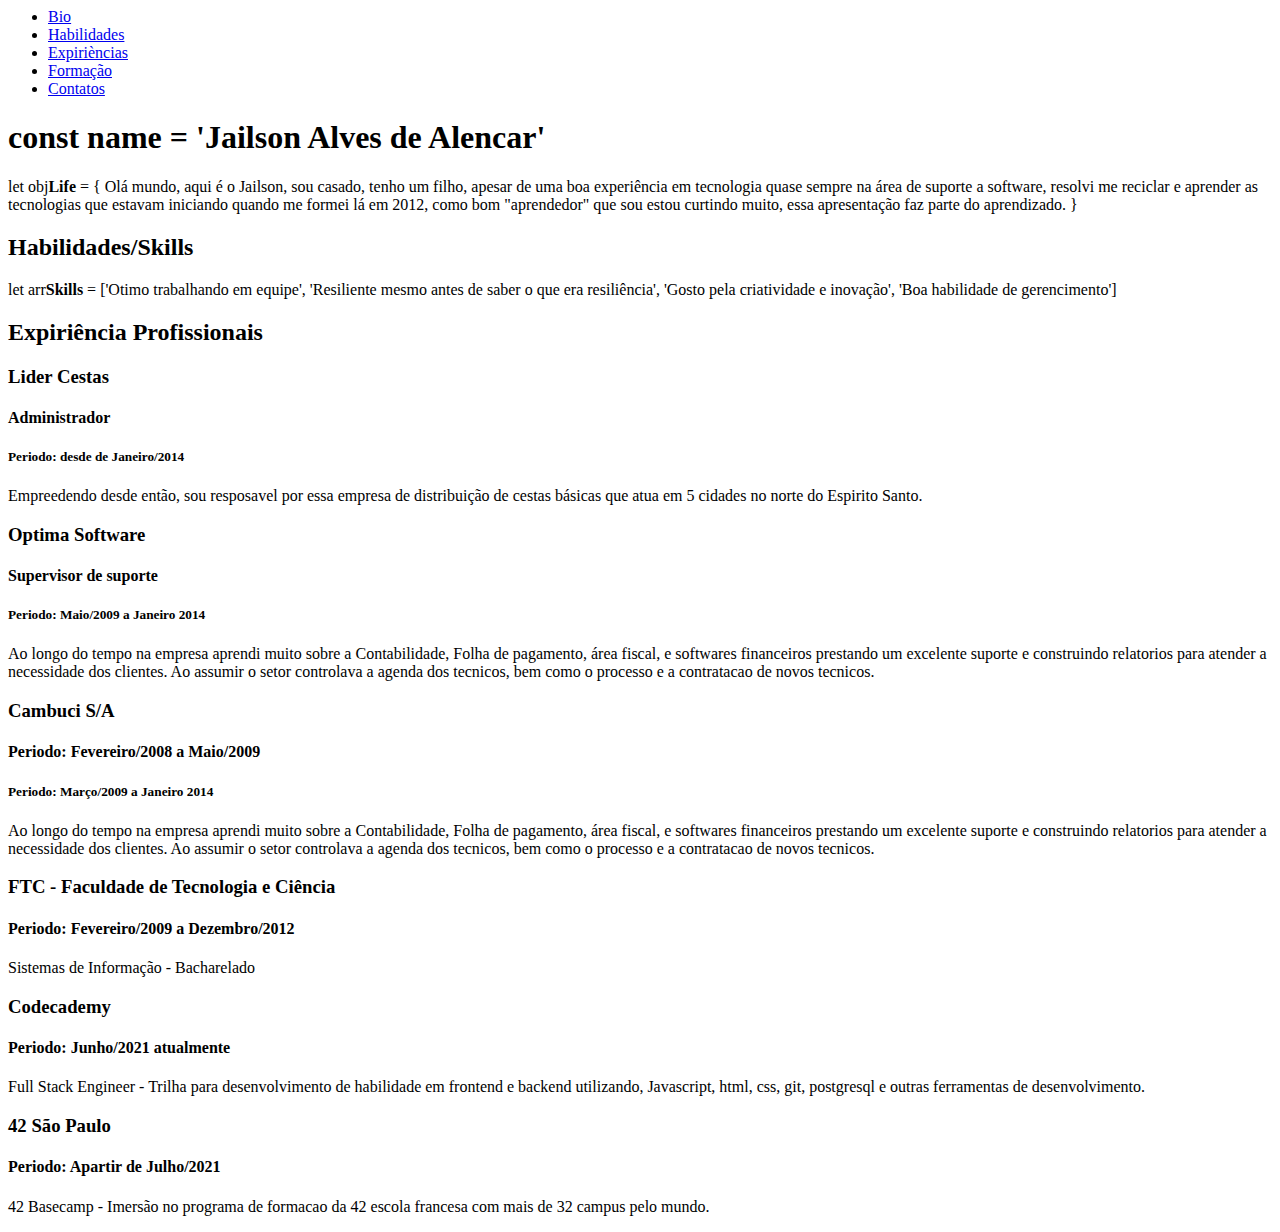
==== index.html @ 59e630e2 "Initial Commit" ====
<!DOCTYPE >
<html>
  <head>
    <title>Jailson Alencar</title>
    <link rel='stylesheet' href='./resources/css/style.css'>
  </head>
  <body>
    <div class='container'>  
      <header>
        <nav>
          <ul>
            <li><a href='#bio'>Bio</a></li>
            <li><a href='#habilidades'>Habilidades</a></li>
            <li><a href='#experiencias'>Expirièncias</a></li>
            <li><a href='#formacao'>Formação</a></li>
            <li><a href='#contato'>Contatos</a></li>
          </ul>
        </nav>
      </header>
      <main>
        <h1>const name = 'Jailson Alves de Alencar'</h1>
        <section id='bio'>
          <p class='bio'>
              let obj<strong>Life</strong> = {
              Olá mundo, aqui é o Jailson, sou casado, 
              tenho um filho, apesar de uma boa experiência em tecnologia quase sempre na área de suporte a software,
              resolvi me reciclar e aprender as tecnologias que estavam iniciando quando me formei lá em 2012, como bom "aprendedor" que sou 
              estou curtindo muito, essa apresentação faz parte do aprendizado.   
            }
          </p>
        </section>
        <section id='habilidades'>
          <h2>Habilidades/Skills</h2>
          <p class='habililidades'>
            let arr<strong>Skills</strong> = ['Otimo trabalhando em equipe', 'Resiliente mesmo antes de saber o que era resiliência', 'Gosto pela criatividade e inovação', 'Boa habilidade de gerencimento']
          </p>
        </section>
        <section id='experiencias'>
          <h2>Expiriência Profissionais</h2>
            <div class='experiencia'>
              <h3>Lider Cestas</h3>
              <h4>Administrador</h4>
              <h5>Periodo: desde de Janeiro/2014</h4>
                <p>
                  Empreedendo desde então, sou resposavel por essa empresa de distribuição de cestas básicas que atua em 5 cidades no norte do Espirito Santo.
                </p>
            </div>
            <div class='experiencia'>
              <h3>Optima Software</h3>
              <h4>Supervisor de suporte</h4>
              <h5>Periodo: Maio/2009 a Janeiro 2014</h5>
              <p>
              Ao longo do tempo na empresa aprendi muito sobre a Contabilidade, Folha de pagamento, área fiscal, e softwares financeiros prestando um excelente suporte e construindo relatorios para atender a necessidade dos clientes. Ao assumir o setor controlava a agenda dos tecnicos, bem como o processo e a contratacao de novos tecnicos.
             </p>
            </div>
            <div class='experiencia'>
              <h3>Cambuci S/A</h3>
              <h4>Periodo: Fevereiro/2008 a Maio/2009</h4>
              <h5>Periodo: Março/2009 a Janeiro 2014</h4>
              <p>
                Ao longo do tempo na empresa aprendi muito sobre a Contabilidade, Folha de pagamento, área fiscal, e softwares financeiros prestando um excelente suporte e construindo relatorios para atender a necessidade dos clientes. Ao assumir o setor controlava a agenda dos tecnicos, bem como o processo e a contratacao de novos tecnicos.
              </p>
            </div>
        </section>
        <section id='formacoes'>
          <div class='formacao'>
            <h3>FTC - Faculdade de Tecnologia e Ciência</h3>
            <h4>Periodo: Fevereiro/2009 a Dezembro/2012</h4>
            <p>
              Sistemas de Informação - Bacharelado
            </p>
          </div>
          <div class='formacao'>
            <h3>Codecademy</h3>
            <h4>Periodo: Junho/2021 atualmente</h4>
            <p>Full Stack Engineer - Trilha para desenvolvimento de habilidade em frontend e backend utilizando, Javascript, html, css, git, postgresql e outras ferramentas de desenvolvimento.</p>
          </div>
          <div class='formacao'>
            <h3>42 São Paulo</h3>
            <h4>Periodo: Apartir de Julho/2021</h4>
            <p>42 Basecamp - Imersão no programa de formacao da 42 escola francesa com mais de 32 campus pelo mundo.</p>
          </div>
        </section>
      </main>
      <footer>
        <section id='contato'>

        </section>
      </footer>
    </div>
  </body>
</html>
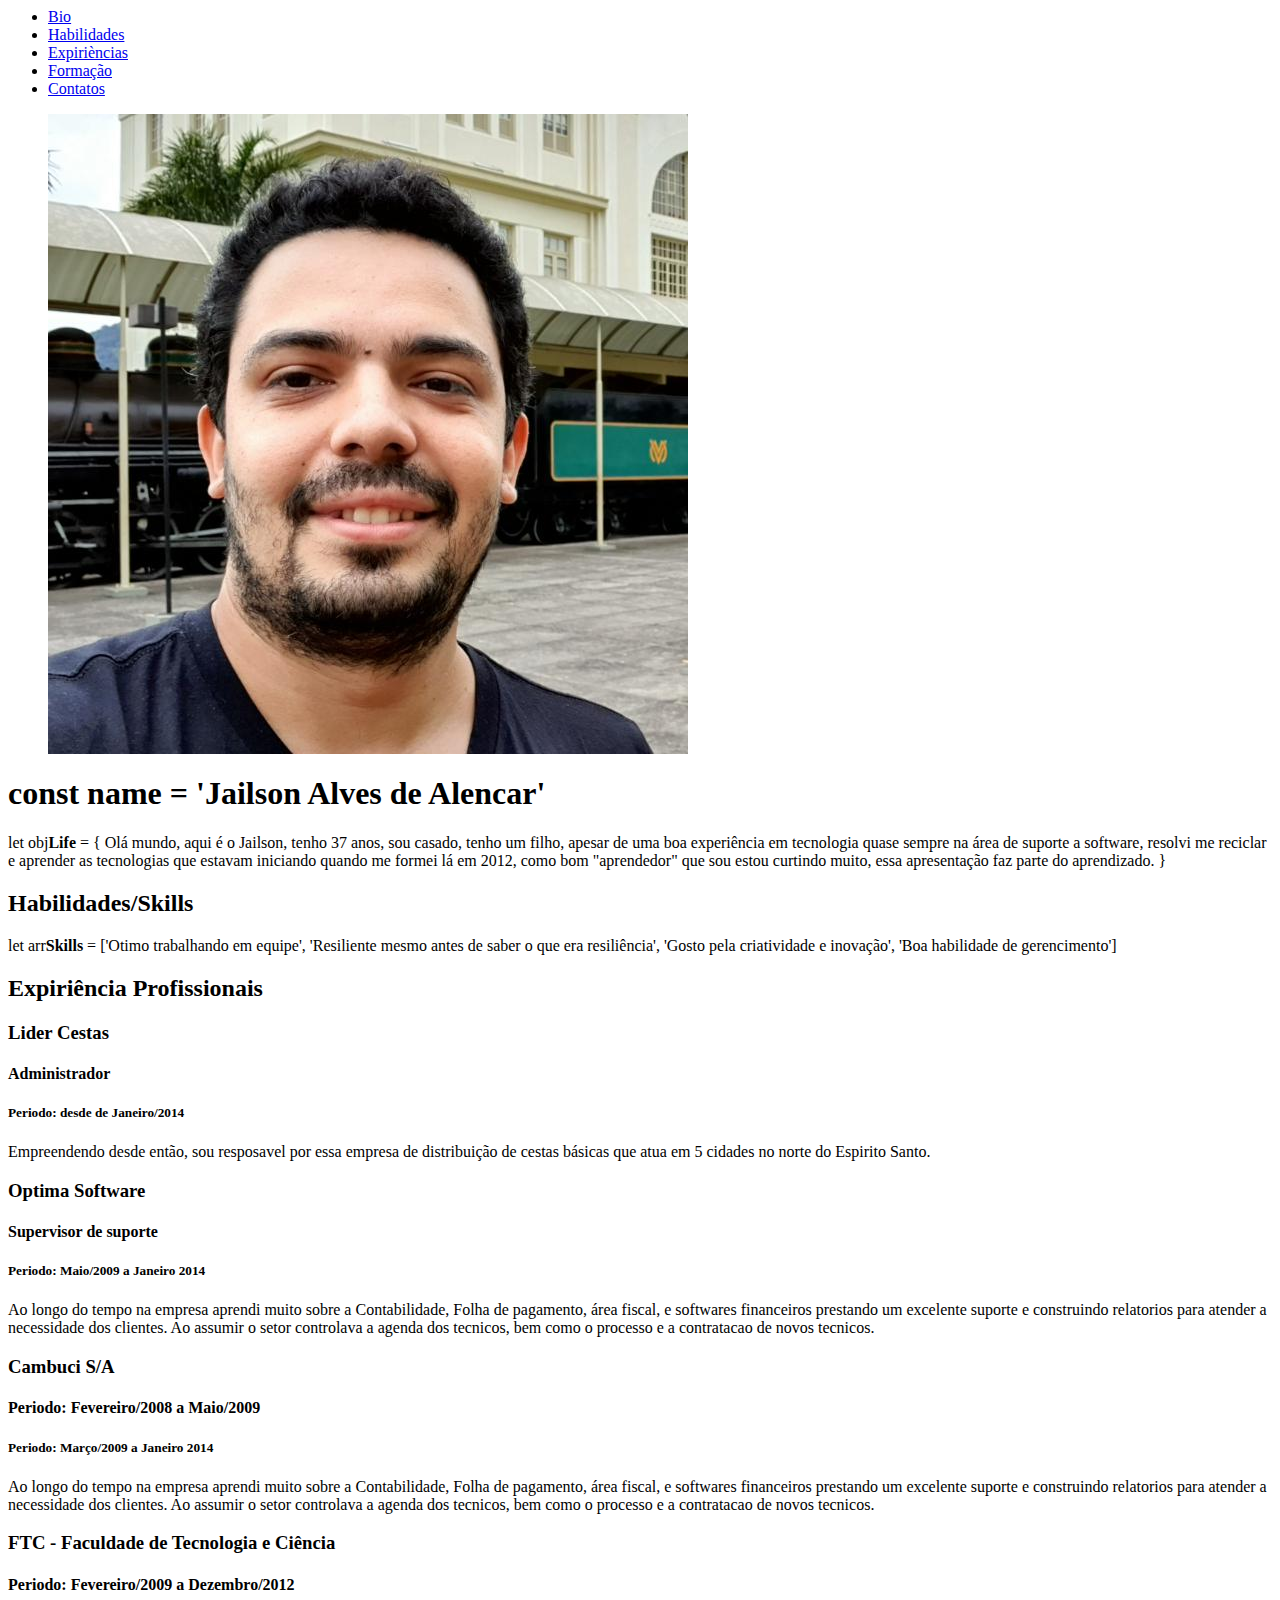
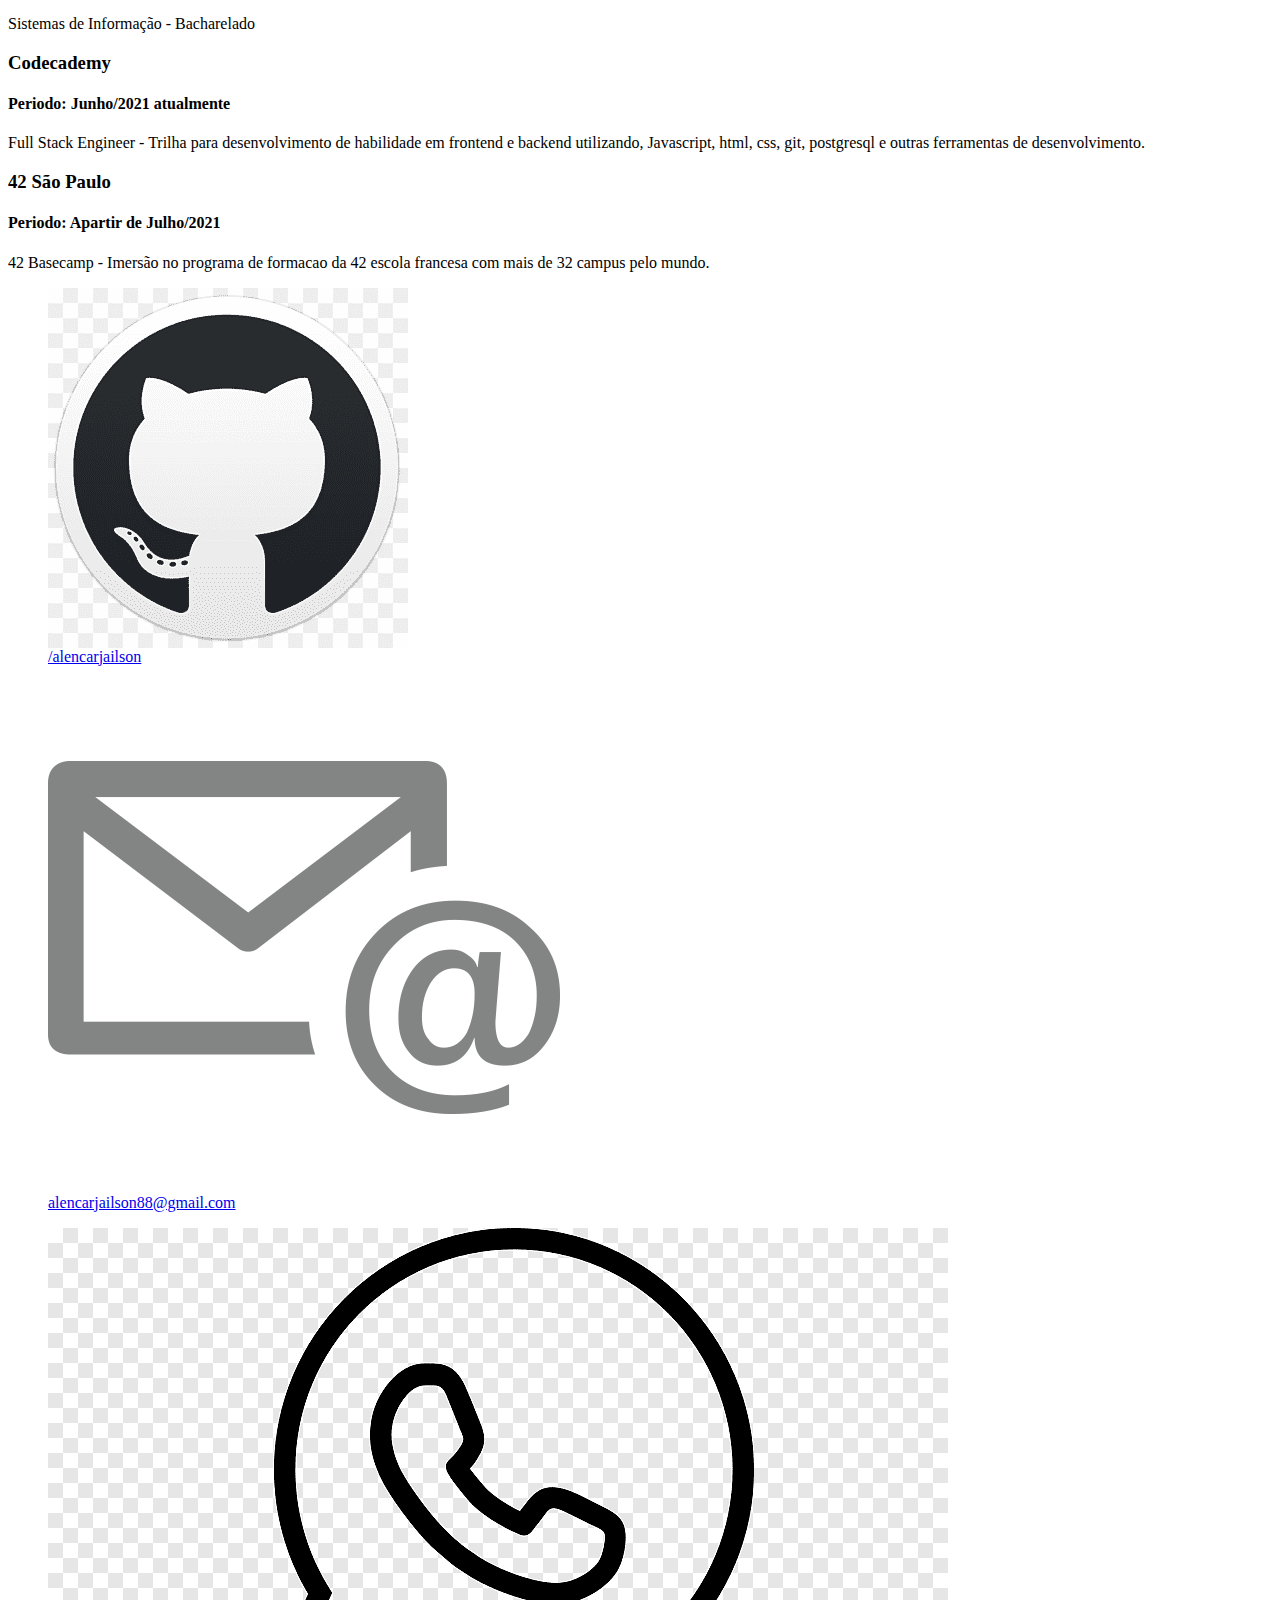
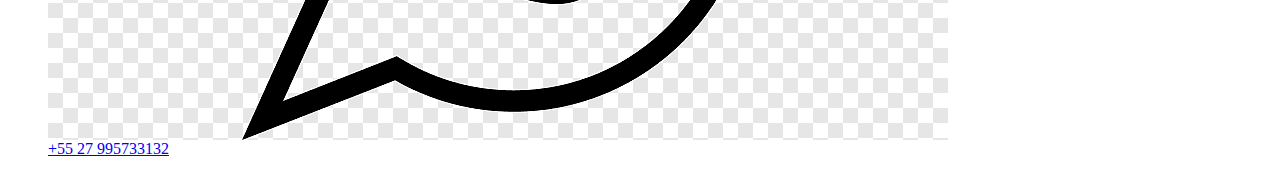
==== commit fd30b9b6: "Insert script and images" ====
--- a/index.html
+++ b/index.html
@@ -8,7 +8,7 @@
     <div class='container'>  
       <header>
         <nav>
-          <ul>
+          <ul class='nav'>
             <li><a href='#bio'>Bio</a></li>
             <li><a href='#habilidades'>Habilidades</a></li>
             <li><a href='#experiencias'>Expirièncias</a></li>
@@ -16,19 +16,22 @@
             <li><a href='#contato'>Contatos</a></li>
           </ul>
         </nav>
+        <figure>
+          <img src='./resources/images/pefil.jpg'/>
+        </figure>
       </header>
       <main>
         <h1>const name = 'Jailson Alves de Alencar'</h1>
-        <section id='bio'>
+        <aside id='bio'>
           <p class='bio'>
               let obj<strong>Life</strong> = {
-              Olá mundo, aqui é o Jailson, sou casado, 
+              Olá mundo, aqui é o Jailson, tenho <label id='age'></label> anos, sou casado, 
               tenho um filho, apesar de uma boa experiência em tecnologia quase sempre na área de suporte a software,
               resolvi me reciclar e aprender as tecnologias que estavam iniciando quando me formei lá em 2012, como bom "aprendedor" que sou 
               estou curtindo muito, essa apresentação faz parte do aprendizado.   
             }
           </p>
-        </section>
+        </aside>
         <section id='habilidades'>
           <h2>Habilidades/Skills</h2>
           <p class='habililidades'>
@@ -42,7 +45,7 @@
               <h4>Administrador</h4>
               <h5>Periodo: desde de Janeiro/2014</h4>
                 <p>
-                  Empreedendo desde então, sou resposavel por essa empresa de distribuição de cestas básicas que atua em 5 cidades no norte do Espirito Santo.
+                  Empreendendo desde então, sou resposavel por essa empresa de distribuição de cestas básicas que atua em 5 cidades no norte do Espirito Santo.
                 </p>
             </div>
             <div class='experiencia'>
@@ -83,10 +86,22 @@
         </section>
       </main>
       <footer>
-        <section id='contato'>
-
+        <section id='contatos'>
+          <figure>
+            <img src='./resources/images/github.png' alt='GitHub Logo'>
+            <figcaption><a href='github.com/AlencarJailson'>/alencarjailson</a></figcaption>
+          </figure>
+          <figure>
+            <img src='./resources/images/email.png' alt='Email Logo'>  
+            <figcaption><a href='mailto: alencarjailson88@gmail.com'>alencarjailson88@gmail.com</a></figcaption>
+          </figure>
+          <figure>
+            <img src='./resources/images/whatsphone.png' alt='Whattsapp Logo'>
+            <figcaption><a href='tel: +5527995733132'>+55 27 995733132</a></figcaption>
+          </figure>
         </section>
       </footer>
     </div>
+    <script src='./resources/scripts/script.js'></script>
   </body>
 </html>
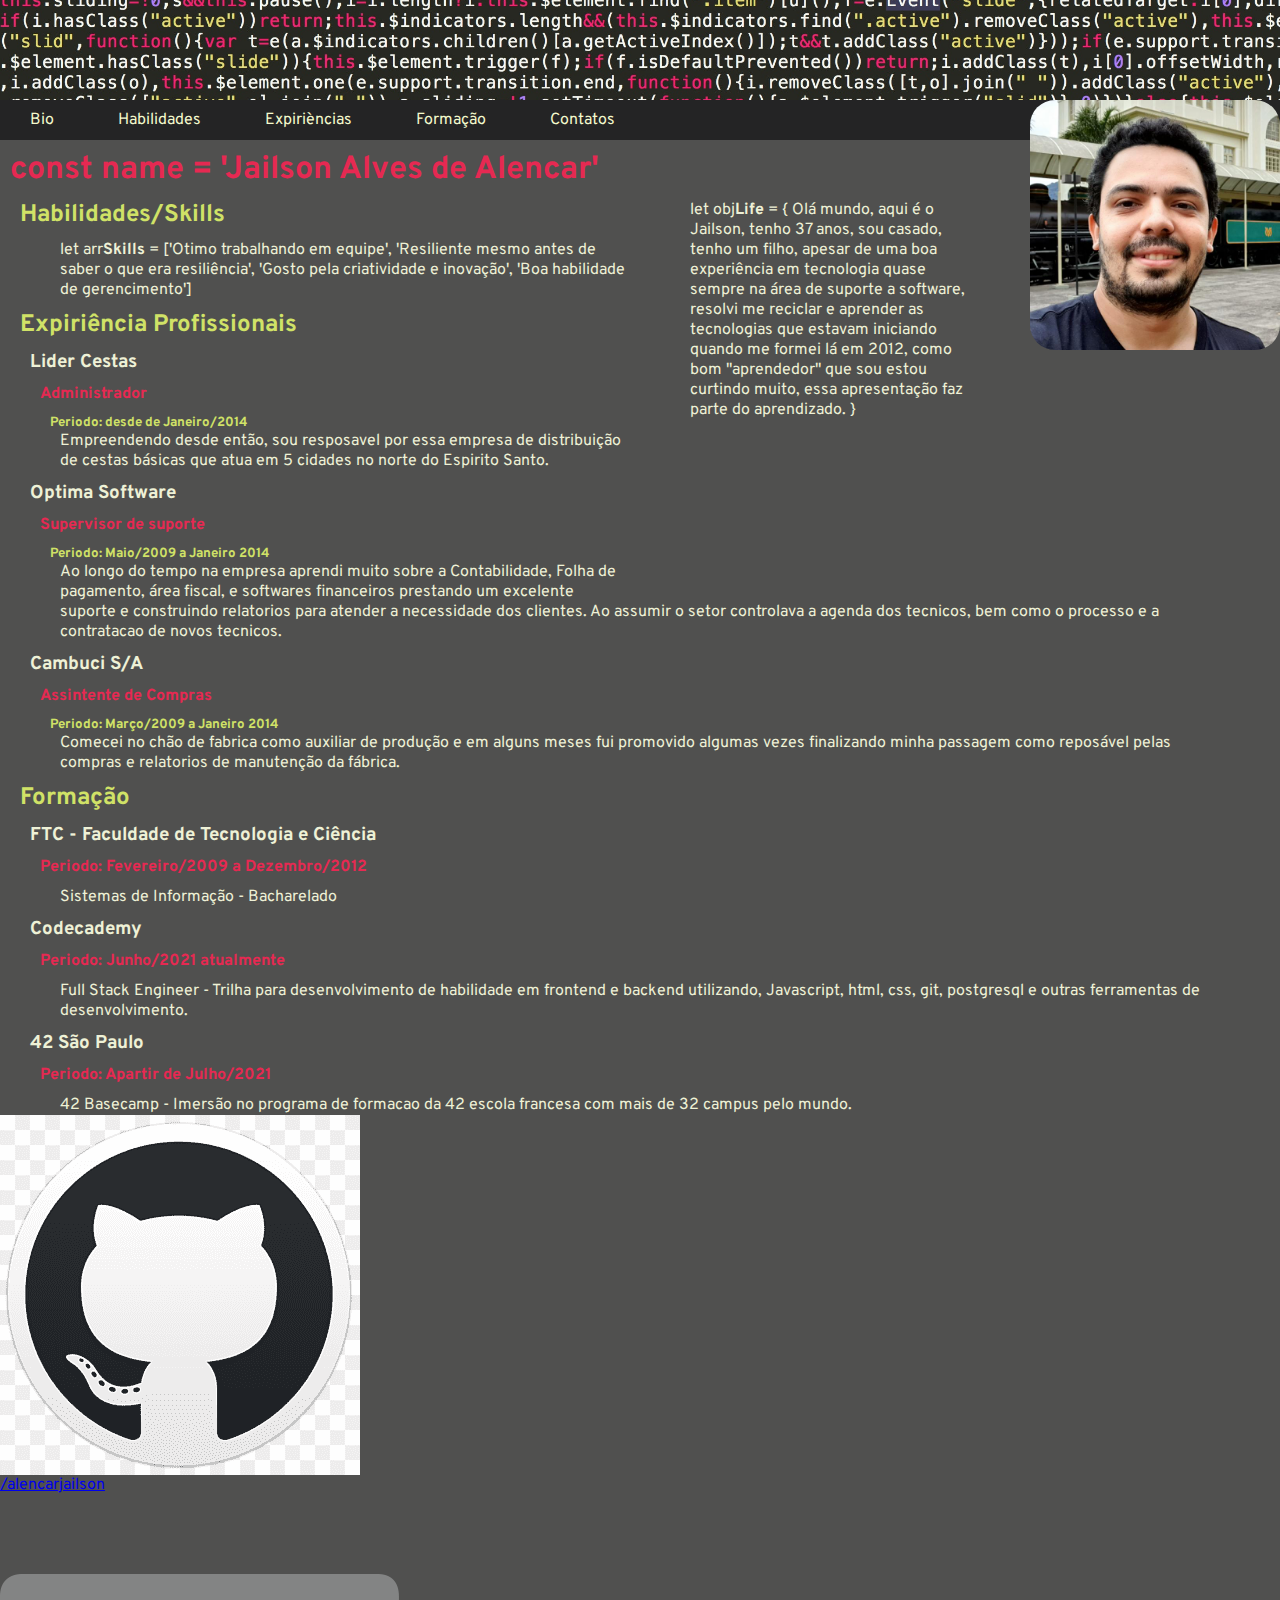
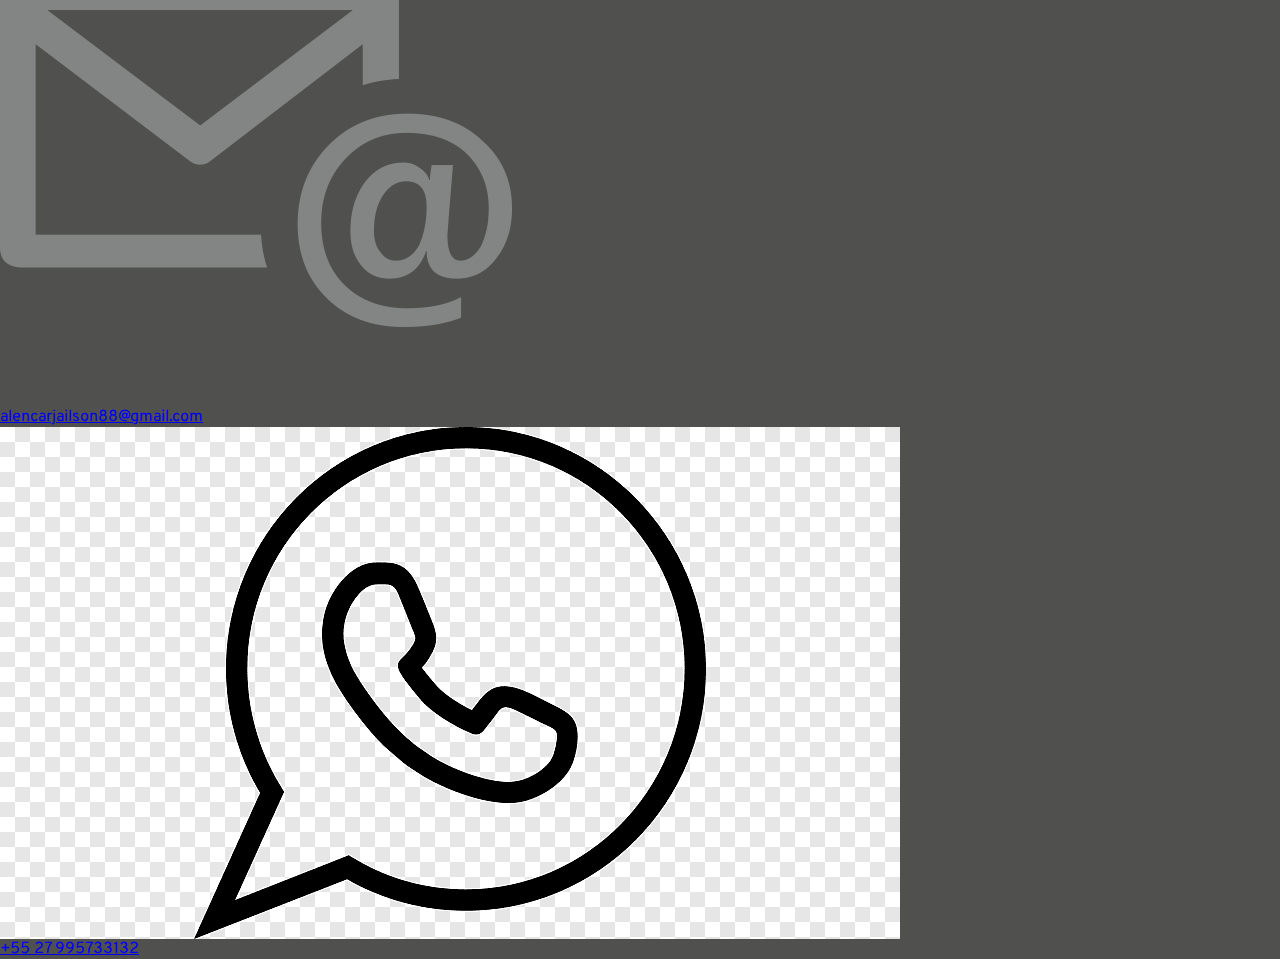
==== commit cda04d6e: "Starting to style" ====
--- a/index.html
+++ b/index.html
@@ -3,6 +3,8 @@
   <head>
     <title>Jailson Alencar</title>
     <link rel='stylesheet' href='./resources/css/style.css'>
+    <link rel="preconnect" href="https://fonts.gstatic.com">
+    <link href="https://fonts.googleapis.com/css2?family=Dancing+Script&family=Overpass:wght@100;400&display=swap" rel="stylesheet">
   </head>
   <body>
     <div class='container'>  
@@ -12,12 +14,12 @@
             <li><a href='#bio'>Bio</a></li>
             <li><a href='#habilidades'>Habilidades</a></li>
             <li><a href='#experiencias'>Expirièncias</a></li>
-            <li><a href='#formacao'>Formação</a></li>
-            <li><a href='#contato'>Contatos</a></li>
+            <li><a href='#formacoes'>Formação</a></li>
+            <li><a href='#contatos'>Contatos</a></li>
           </ul>
         </nav>
         <figure>
-          <img src='./resources/images/pefil.jpg'/>
+          <img id='perfil' src='./resources/images/pefil.jpg'/>
         </figure>
       </header>
       <main>
@@ -58,14 +60,15 @@
             </div>
             <div class='experiencia'>
               <h3>Cambuci S/A</h3>
-              <h4>Periodo: Fevereiro/2008 a Maio/2009</h4>
+              <h4>Assintente de Compras</h4>
               <h5>Periodo: Março/2009 a Janeiro 2014</h4>
               <p>
-                Ao longo do tempo na empresa aprendi muito sobre a Contabilidade, Folha de pagamento, área fiscal, e softwares financeiros prestando um excelente suporte e construindo relatorios para atender a necessidade dos clientes. Ao assumir o setor controlava a agenda dos tecnicos, bem como o processo e a contratacao de novos tecnicos.
+                Comecei no chão de fabrica como auxiliar de produção e em alguns meses fui promovido algumas vezes finalizando minha passagem como reposável pelas compras e relatorios de manutenção da fábrica.
               </p>
             </div>
         </section>
         <section id='formacoes'>
+          <h2>Formação</h2>
           <div class='formacao'>
             <h3>FTC - Faculdade de Tecnologia e Ciência</h3>
             <h4>Periodo: Fevereiro/2009 a Dezembro/2012</h4>
--- a/resources/css/style.css
+++ b/resources/css/style.css
@@ -0,0 +1,85 @@
+/* Global Style */
+* {
+  margin: 0;
+  padding: 0;
+}
+
+body {
+  background-color: #50504f;
+  font-family: Overpass, Verdana, sans-serif;
+}
+
+/* Header Style */
+header {
+  width: auto;
+  height: 100px;
+  border-bottom: solid 40px #242425;
+}
+
+#perfil {
+  float: right;
+  width: 250px;
+  border-radius: 25px;
+}
+
+.nav {
+  background-image: url('../images/background.jpg');
+  background-position: center center;
+  background-size: cover;
+  text-decoration: none;
+  height: 100px;
+}
+
+li {
+  display: inline-block;
+  padding: 15px 20px;
+  margin: 95px 10px;
+  border-radius: 10px;
+
+}
+
+li a {
+  color: #F4FACD;
+  text-decoration: none;
+}
+
+/* Main Style */
+
+h1 {
+  color: #e62952;
+  margin: 10px 10px;
+}
+
+h2 {
+  color: #d0e267;
+  margin: 10px 20px;
+}
+
+h3 {
+  color: #eef1d6;
+  margin: 10px 30px;
+}
+
+h4 {
+  color: #e62952;
+  margin: 10px 40px;
+
+}
+
+h5 {
+  color: #d0e267;
+  margin: 0px 50px;
+}
+
+p {
+  color: #eef1d6;
+  margin: 0px 60px;
+}
+
+#bio {
+  width: 400px;
+  height: 400px;
+  float: right;
+}
+
+/* Footer Styel */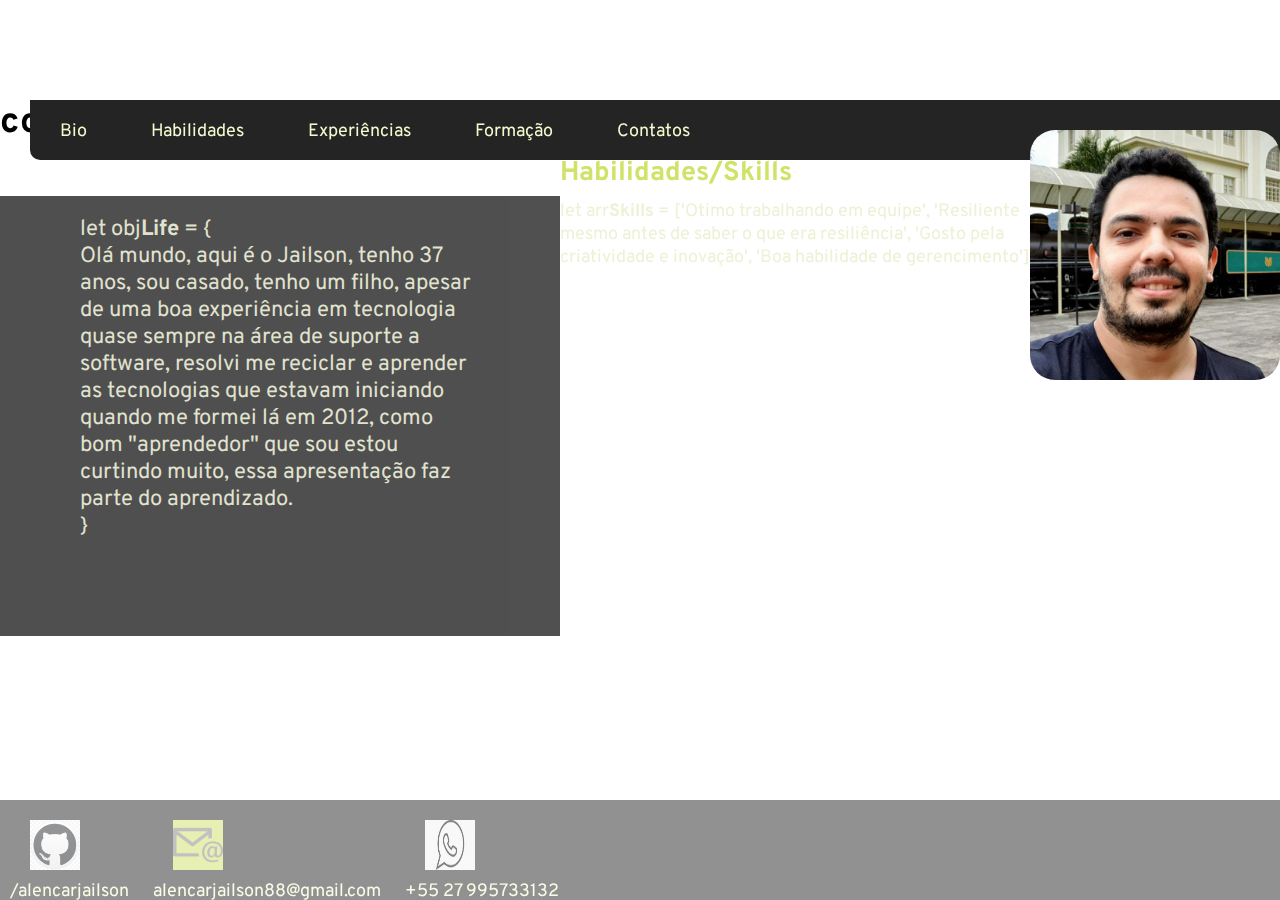
==== commit 8e5e8338: "aprimoring to style" ====
--- a/index.html
+++ b/index.html
@@ -8,12 +8,12 @@
   </head>
   <body>
     <div class='container'>  
-      <header>
+      <header class='header'>
         <nav>
           <ul class='nav'>
             <li><a href='#bio'>Bio</a></li>
             <li><a href='#habilidades'>Habilidades</a></li>
-            <li><a href='#experiencias'>Expirièncias</a></li>
+            <li><a href='./experiencia.html'>Experiências</a></li>
             <li><a href='#formacoes'>Formação</a></li>
             <li><a href='#contatos'>Contatos</a></li>
           </ul>
@@ -26,11 +26,11 @@
         <h1>const name = 'Jailson Alves de Alencar'</h1>
         <aside id='bio'>
           <p class='bio'>
-              let obj<strong>Life</strong> = {
+              let obj<strong>Life</strong> = {<br>
               Olá mundo, aqui é o Jailson, tenho <label id='age'></label> anos, sou casado, 
               tenho um filho, apesar de uma boa experiência em tecnologia quase sempre na área de suporte a software,
               resolvi me reciclar e aprender as tecnologias que estavam iniciando quando me formei lá em 2012, como bom "aprendedor" que sou 
-              estou curtindo muito, essa apresentação faz parte do aprendizado.   
+              estou curtindo muito, essa apresentação faz parte do aprendizado.<br>   
             }
           </p>
         </aside>
@@ -39,53 +39,6 @@
           <p class='habililidades'>
             let arr<strong>Skills</strong> = ['Otimo trabalhando em equipe', 'Resiliente mesmo antes de saber o que era resiliência', 'Gosto pela criatividade e inovação', 'Boa habilidade de gerencimento']
           </p>
-        </section>
-        <section id='experiencias'>
-          <h2>Expiriência Profissionais</h2>
-            <div class='experiencia'>
-              <h3>Lider Cestas</h3>
-              <h4>Administrador</h4>
-              <h5>Periodo: desde de Janeiro/2014</h4>
-                <p>
-                  Empreendendo desde então, sou resposavel por essa empresa de distribuição de cestas básicas que atua em 5 cidades no norte do Espirito Santo.
-                </p>
-            </div>
-            <div class='experiencia'>
-              <h3>Optima Software</h3>
-              <h4>Supervisor de suporte</h4>
-              <h5>Periodo: Maio/2009 a Janeiro 2014</h5>
-              <p>
-              Ao longo do tempo na empresa aprendi muito sobre a Contabilidade, Folha de pagamento, área fiscal, e softwares financeiros prestando um excelente suporte e construindo relatorios para atender a necessidade dos clientes. Ao assumir o setor controlava a agenda dos tecnicos, bem como o processo e a contratacao de novos tecnicos.
-             </p>
-            </div>
-            <div class='experiencia'>
-              <h3>Cambuci S/A</h3>
-              <h4>Assintente de Compras</h4>
-              <h5>Periodo: Março/2009 a Janeiro 2014</h4>
-              <p>
-                Comecei no chão de fabrica como auxiliar de produção e em alguns meses fui promovido algumas vezes finalizando minha passagem como reposável pelas compras e relatorios de manutenção da fábrica.
-              </p>
-            </div>
-        </section>
-        <section id='formacoes'>
-          <h2>Formação</h2>
-          <div class='formacao'>
-            <h3>FTC - Faculdade de Tecnologia e Ciência</h3>
-            <h4>Periodo: Fevereiro/2009 a Dezembro/2012</h4>
-            <p>
-              Sistemas de Informação - Bacharelado
-            </p>
-          </div>
-          <div class='formacao'>
-            <h3>Codecademy</h3>
-            <h4>Periodo: Junho/2021 atualmente</h4>
-            <p>Full Stack Engineer - Trilha para desenvolvimento de habilidade em frontend e backend utilizando, Javascript, html, css, git, postgresql e outras ferramentas de desenvolvimento.</p>
-          </div>
-          <div class='formacao'>
-            <h3>42 São Paulo</h3>
-            <h4>Periodo: Apartir de Julho/2021</h4>
-            <p>42 Basecamp - Imersão no programa de formacao da 42 escola francesa com mais de 32 campus pelo mundo.</p>
-          </div>
         </section>
       </main>
       <footer>
@@ -106,5 +59,11 @@
       </footer>
     </div>
     <script src='./resources/scripts/script.js'></script>
+    <div id='background'>
+      <video muted autoplay loop>
+        <source src='./resources/videos/backgroundCoding.mp4' type='video/mp4'>
+        Not supported
+      </video>
+    </div>
   </body>
 </html>
--- a/resources/css/style.css
+++ b/resources/css/style.css
@@ -5,35 +5,55 @@
 }
 
 body {
-  background-color: #50504f;
-  font-family: Overpass, Verdana, sans-serif;
+  font-family: 'Overpass', Verdana, sans-serif;
+  font-size: 18px;
+}
+
+#background {
+  z-index: -1;
+  position: fixed;
+  top: 0;
+  min-width: 100%;
+  min-height: 100%;
+  left: 0;
+  width: auto;
+  height: auto;
+  background-size: cover;
 }
 
 /* Header Style */
 header {
   width: auto;
   height: 100px;
-  border-bottom: solid 40px #242425;
+  z-index: 2;
 }
 
 #perfil {
   float: right;
   width: 250px;
   border-radius: 25px;
+  position: relative;
+  top: 130px;
+  z-index: 2;
 }
 
 .nav {
-  background-image: url('../images/background.jpg');
-  background-position: center center;
+  background-position: center;
   background-size: cover;
   text-decoration: none;
   height: 100px;
+  width: 100%;
+  position: fixed;
+  border-bottom: solid 60px #242425;
+  z-index: 2;
+  margin-left: 30px;
+  border-radius: 10px;
 }
 
 li {
   display: inline-block;
   padding: 15px 20px;
-  margin: 95px 10px;
+  margin: 105px 10px;
   border-radius: 10px;
 
 }
@@ -43,11 +63,29 @@
   text-decoration: none;
 }
 
+li a:hover {
+  color: #e62952;
+}
+
 /* Main Style */
 
-h1 {
-  color: #e62952;
-  margin: 10px 10px;
+aside {
+  top: 50px;
+  width: auto;
+  height: auto;
+  background-color: #242425;
+  position: relative;
+  float: left;
+  font-size: 22px;
+  text-align: left;
+  opacity: 0.8;
+}
+
+aside p {
+  top: 100px;
+  padding: 20px;
+  opacity: 0.9;
+  align-self: auto;
 }
 
 h2 {
@@ -76,10 +114,47 @@
   margin: 0px 60px;
 }
 
-#bio {
+.bio {
   width: 400px;
   height: 400px;
-  float: right;
+  z-index: 3;
+  float: left;
 }
 
-/* Footer Styel */+#experiencias {
+  width: 700px;
+  height: auto;
+}
+
+#formacoes {
+  width: 700px;
+  height: auto;
+}
+
+/* Footer Styel */
+footer {
+  width: 100%;
+  height: 100px;
+  background-color: #242425;
+  bottom: 0;
+  position: fixed;
+  z-index: 2;
+  opacity: 0.5;
+}
+
+footer figure {
+  display: inline-block;
+  padding: 10px 10px;
+}
+
+footer a {
+  color: #F4FACD;
+  text-decoration: none;
+}
+
+footer img {
+  margin: 10px 20px;
+  width: 50px;
+  height: 50px;
+  background-color: #d0e267;
+}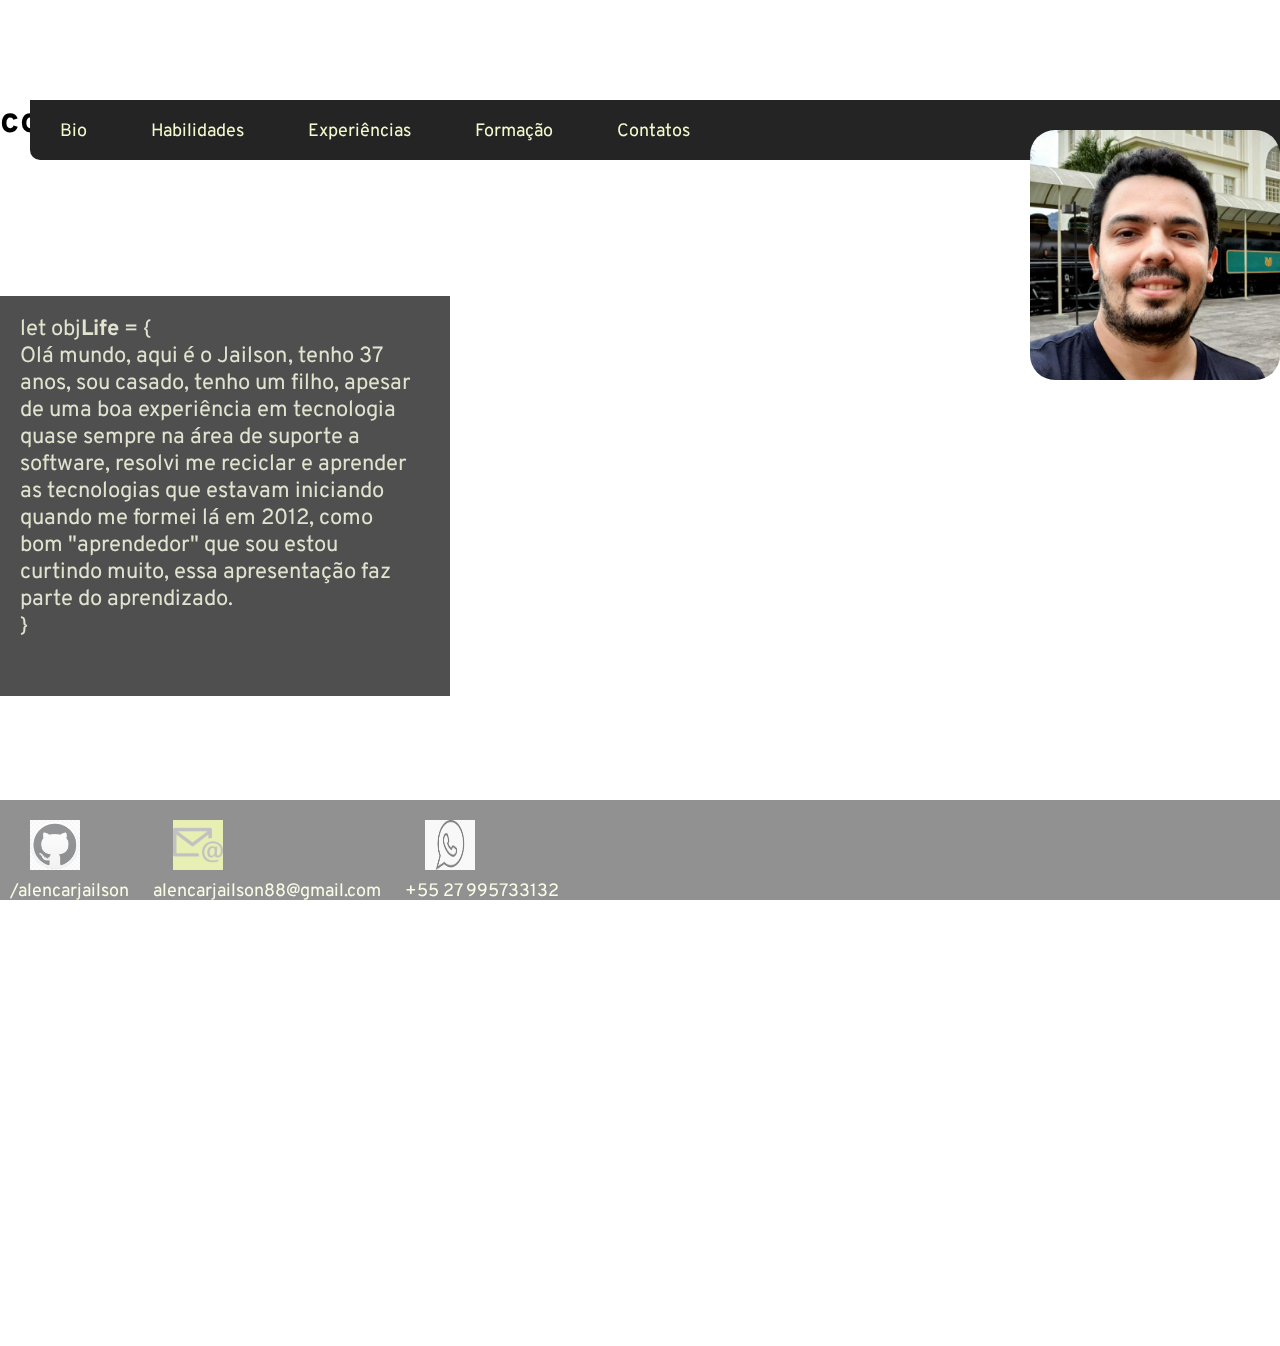
==== commit da61d3ce: "Insert scripts and inproving style" ====
--- a/index.html
+++ b/index.html
@@ -11,10 +11,10 @@
       <header class='header'>
         <nav>
           <ul class='nav'>
-            <li><a href='#bio'>Bio</a></li>
-            <li><a href='#habilidades'>Habilidades</a></li>
-            <li><a href='./experiencia.html'>Experiências</a></li>
-            <li><a href='#formacoes'>Formação</a></li>
+            <li id='navbio'><a href='#bio'>Bio</a></li>
+            <li id='navhabilidades'><a href='#habilidades'>Habilidades</a></li>
+            <li id= 'navexperiencia'><a href='#iframe'>Experiências</a></li>
+            <li id= 'navformacao'><a href='#iframe'>Formação</a></li>
             <li><a href='#contatos'>Contatos</a></li>
           </ul>
         </nav>
@@ -37,15 +37,17 @@
         <section id='habilidades'>
           <h2>Habilidades/Skills</h2>
           <p class='habililidades'>
-            let arr<strong>Skills</strong> = ['Otimo trabalhando em equipe', 'Resiliente mesmo antes de saber o que era resiliência', 'Gosto pela criatividade e inovação', 'Boa habilidade de gerencimento']
+            let arr<strong>Pessoais</strong> = <br>['Otimo trabalhando em equipe', 'Resiliente mesmo antes de saber o que era resiliência', 'Gosto pela criatividade e inovação', 'Boa habilidade de gerencimento']<br><br>
+            let arr<strong>Técnicas</strong> = ['Javascript', 'Node', 'HTML', 'CSS', 'SQL']
           </p>
         </section>
+        <iframe id='iframe' frameborder="0"></iframe>
       </main>
       <footer>
         <section id='contatos'>
           <figure>
             <img src='./resources/images/github.png' alt='GitHub Logo'>
-            <figcaption><a href='github.com/AlencarJailson'>/alencarjailson</a></figcaption>
+            <figcaption><a href='www.github.com/AlencarJailson' target='_blank'>/alencarjailson</a></figcaption>
           </figure>
           <figure>
             <img src='./resources/images/email.png' alt='Email Logo'>  
--- a/resources/css/style.css
+++ b/resources/css/style.css
@@ -43,7 +43,7 @@
   text-decoration: none;
   height: 100px;
   width: 100%;
-  position: fixed;
+  position: absolute;
   border-bottom: solid 60px #242425;
   z-index: 2;
   margin-left: 30px;
@@ -70,22 +70,22 @@
 /* Main Style */
 
 aside {
-  top: 50px;
-  width: auto;
-  height: auto;
+  top: 150px;
+  width: 450px;
+  height: 400px;
   background-color: #242425;
   position: relative;
   float: left;
   font-size: 22px;
   text-align: left;
   opacity: 0.8;
+  margin-left: 0px;
 }
 
 aside p {
   top: 100px;
-  padding: 20px;
+  margin: 20px 20px;
   opacity: 0.9;
-  align-self: auto;
 }
 
 h2 {
@@ -114,12 +114,42 @@
   margin: 0px 60px;
 }
 
+#experiencias {
+  top: 0px;
+  background-color: rgba(29, 26, 26, 0.9);
+  margin: 30px;
+  padding: 20px 0px 20px 10px;
+}
+
+#formacoes {
+  background-color: rgba(29, 26, 26, 0.9);
+  margin: 30px;
+  padding: 20px 0px 20px 10px;
+}
+
 .bio {
   width: 400px;
   height: 400px;
   z-index: 3;
   float: left;
 }
+
+#habilidades {
+  top: 150px;
+  width: 450px;
+  height: 400px;
+  background-color: #242425;
+  position: relative;
+  float: left;
+  font-size: 22px;
+  text-align: left;
+  opacity: 0.8;
+  margin-left: 30px;
+  z-index: 3;
+  margin-left: 0;
+}
+
+.habilidade {}
 
 #experiencias {
   width: 700px;
@@ -129,6 +159,11 @@
 #formacoes {
   width: 700px;
   height: auto;
+}
+
+iframe {
+  width: 1200px;
+  height: 800px;
 }
 
 /* Footer Styel */
